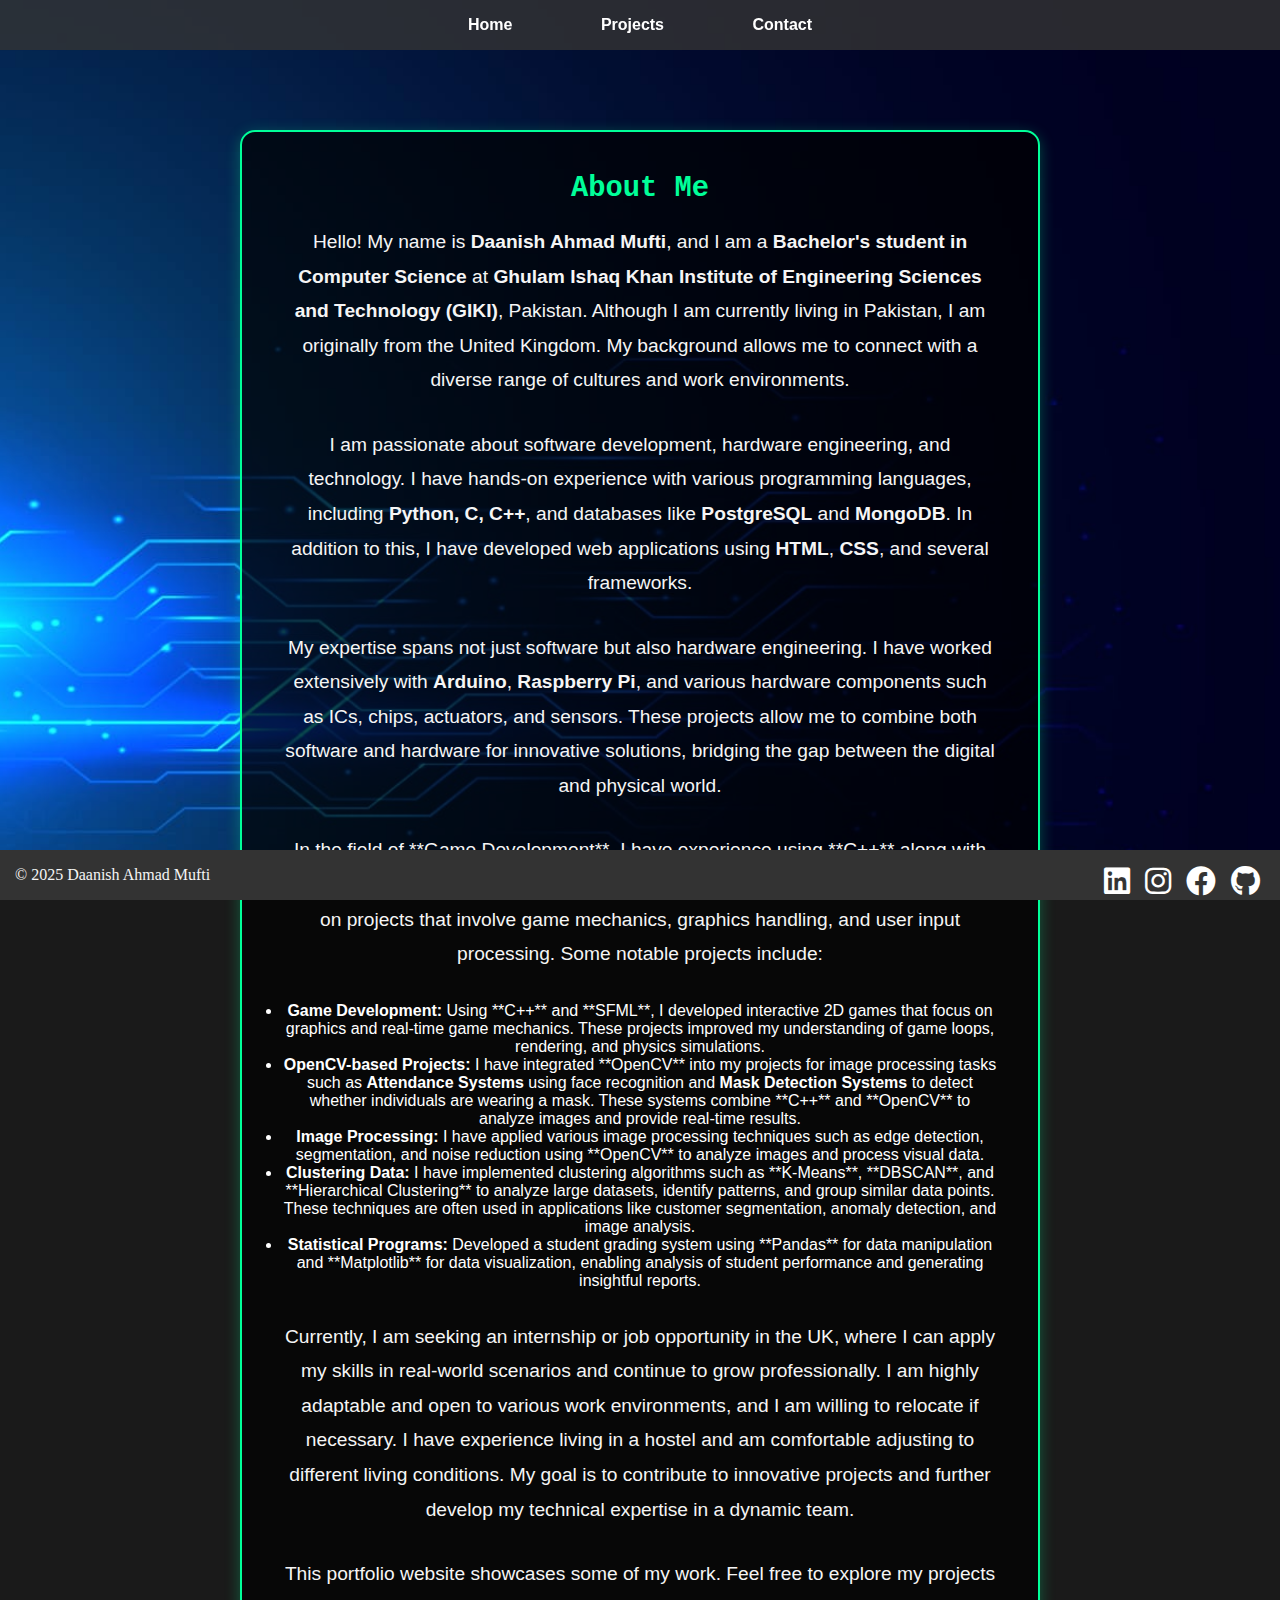
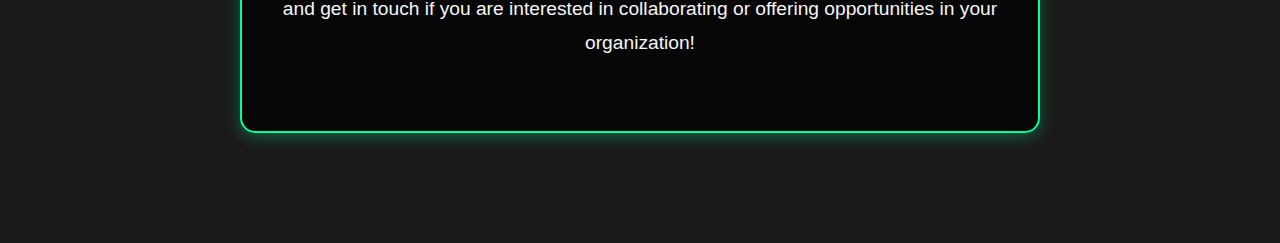
==== about.html @ 8d98ad85 "added all files for website" ====
<!DOCTYPE html>
<html lang="en">
<head>
    <meta charset="UTF-8">
    <meta name="viewport" content="width=device-width, initial-scale=1.0">
    <title>About Me - Daanish Ahmad Mufti</title>
    <link rel="stylesheet" href="styles.css">
    <link rel="stylesheet" href="https://cdnjs.cloudflare.com/ajax/libs/font-awesome/6.0.0-beta3/css/all.min.css">
    <link rel="icon" href="him.ico" type="image/png">
</head>
<body>
    <header>
        <nav>
            <ul>
                <li><a href="index.html">Home</a></li>
                <li><a href="projects.html">Projects</a></li>
                <li><a href="contact.html">Contact</a></li>
            </ul>
        </nav>
        <style>
            /* Reset some basic styles */
            * {
                margin: 0;
                padding: 0;
                box-sizing: border-box;
            }

            body {
                font-family: Arial, sans-serif;
                background-color: #1a1a1a;
                color: white;
                background-image: url('front.jpeg');
                background-size: cover;
                background-position: center center;
                padding-top: 80px;
                padding-bottom: 60px;
                min-height: 100vh;
            }

            header {
                background-color: rgba(51, 51, 51, 0.8);
                color: white;
                padding: 1rem;
                text-align: center;
                position: fixed;
                top: 0;
                left: 0;
                width: 100%;
                z-index: 10;
                box-sizing: border-box;
            }

            header nav ul {
                list-style: none;
                padding: 0;
            }

            header nav ul li {
                display: inline;
                margin: 0 20px;
            }

            header nav ul li a {
                color: white;
                text-decoration: none;
                font-weight: bold;
                font-family: 'Roboto', sans-serif;
            }

            /* Main content area */
            main {
                text-align: center;
                padding: 50px;
            }

            h1 {
                font-family: 'Great Vibes', cursive;
                font-size: 48px;
                color: #00ff99;  /* Neon green color */
                text-shadow: 0 0 10px #00ff99;
                margin-bottom: 20px;
            }

            p {
                font-family: 'Great Vibes', cursive;
                font-size: 24px;
                line-height: 1.6;
                color: #f5f5f5;
                margin-bottom: 30px;
            }

            /* Techy styled box with no white background */
            .techy-box {
                background: rgba(0, 0, 0, 0.7); /* Dark transparent background */
                border-radius: 15px;
                padding: 40px;
                max-width: 800px;
                margin: 0 auto;
                box-shadow: 0 4px 15px rgba(0, 255, 153, 0.3); /* Neon glowing effect */
                border: 2px solid #00ff99;
                text-align: center;
            }

            .techy-box h4 {
                font-family: 'Courier New', Courier, monospace;
                font-size: 1.8em;
                color: #00ff99;
                margin-bottom: 20px;
            }

            .techy-box p {
                font-family: 'Roboto', sans-serif;
                font-size: 1.2em;
                line-height: 1.8;
                color: #f5f5f5;
            }

            footer {
                    display: flex;
                    justify-content: space-between;
                    align-items: center;
                    padding: 20px;
                    background-color: #333;
                }

                .social-icons {
                    display: flex;
                    gap: 15px;
                }

                .social-icons a {
                    color: #fff;
                    font-size: 24px;
                    text-decoration: none;
                    transition: color 0.3s;
                }

                .social-icons a:hover {
                    color: #00ff99; /* Change color on hover */
                }

        </style>
    </header>

    <main>
        <div class="techy-box">
            <h4>About Me</h4>
            <p>Hello! My name is <strong>Daanish Ahmad Mufti</strong>, and I am a <strong>Bachelor's student in Computer Science</strong> at <strong>Ghulam Ishaq Khan Institute of Engineering Sciences and Technology (GIKI)</strong>, Pakistan. Although I am currently living in Pakistan, I am originally from the United Kingdom. My background allows me to connect with a diverse range of cultures and work environments.</p>

            <p>I am passionate about software development, hardware engineering, and technology. I have hands-on experience with various programming languages, including <strong>Python, C, C++</strong>, and databases like <strong>PostgreSQL</strong> and <strong>MongoDB</strong>. In addition to this, I have developed web applications using <strong>HTML</strong>, <strong>CSS</strong>, and several frameworks.</p>

            <p>My expertise spans not just software but also hardware engineering. I have worked extensively with <strong>Arduino</strong>, <strong>Raspberry Pi</strong>, and various hardware components such as ICs, chips, actuators, and sensors. These projects allow me to combine both software and hardware for innovative solutions, bridging the gap between the digital and physical world.</p>

            <p>In the field of **Game Development**, I have experience using **C++** along with the **SFML library** for creating games and interactive applications. I have worked on projects that involve game mechanics, graphics handling, and user input processing. Some notable projects include:</p>
            <ul>
                <li><strong>Game Development:</strong> Using **C++** and **SFML**, I developed interactive 2D games that focus on graphics and real-time game mechanics. These projects improved my understanding of game loops, rendering, and physics simulations.</li>
                <li><strong>OpenCV-based Projects:</strong> I have integrated **OpenCV** into my projects for image processing tasks such as <strong>Attendance Systems</strong> using face recognition and <strong>Mask Detection Systems</strong> to detect whether individuals are wearing a mask. These systems combine **C++** and **OpenCV** to analyze images and provide real-time results.</li>
            </ul>
            <ul>
                <li><strong>Image Processing:</strong> I have applied various image processing techniques such as edge detection, segmentation, and noise reduction using **OpenCV** to analyze images and process visual data.</li>
                <li><strong>Clustering Data:</strong> I have implemented clustering algorithms such as **K-Means**, **DBSCAN**, and **Hierarchical Clustering** to analyze large datasets, identify patterns, and group similar data points. These techniques are often used in applications like customer segmentation, anomaly detection, and image analysis.</li>
            </ul>

            </ul><li><strong>Statistical Programs:</strong> Developed a student grading system using **Pandas** for data manipulation and **Matplotlib** for data visualization, enabling analysis of student performance and generating insightful reports.</li>

            </ul>
            <p></p>
            <p>Currently, I am seeking an internship or job opportunity in the UK, where I can apply my skills in real-world scenarios and continue to grow professionally. I am highly adaptable and open to various work environments, and I am willing to relocate if necessary. I have experience living in a hostel and am comfortable adjusting to different living conditions. My goal is to contribute to innovative projects and further develop my technical expertise in a dynamic team.</p>

            <p>This portfolio website showcases some of my work. Feel free to explore my projects and get in touch if you are interested in collaborating or offering opportunities in your organization!</p>
        </div>
    </main>

    <footer>
        <p>&copy; 2025 Daanish Ahmad Mufti</p>
        <div class="social-icons">
            <a href="https://www.linkedin.com/in/daanish-mufti-1451a0290/" target="_blank"><i class="fab fa-linkedin"></i></a>
            <a href="https://www.instagram.com/daanish_mufti/" target="_blank"><i class="fab fa-instagram"></i></a>
            <a href="https://www.facebook.com/profile.php?id=100073440296946" target="_blank"><i class="fab fa-facebook"></i></a>
            <a href="https://github.com/daanishmufti/daanishmufti" target="_blank"><i class="fab fa-github"></i></a>
        </div>
    </footer>
</body>
</html>
---- styles.css ----
/* Global Styles */
* {
    margin: 0;
    padding: 0;
    box-sizing: border-box;
}

body {
    font-family: Arial, sans-serif;
    color: white;
    background-image: url('front.jpeg'); /* Ensure you have the correct path for your background image */
    background-size: cover;
    background-position: center center;
    background-attachment: fixed; /* This keeps the background fixed when scrolling */
    padding-top: 80px;
    padding-bottom: 60px;
    min-height: 100vh;
}

header {
    background-color: rgba(51, 51, 51, 1); /* Dark background with slight transparency */
    color: white;
    padding: 1rem;
    text-align: center;
    position: fixed;
    top: 0;
    left: 0;
    width: 100%;
    z-index: 10; /* Ensure header is above the background */
    box-sizing: border-box; /* Prevents padding from affecting width */
}

header nav ul {
    list-style: none;
    padding: 0;
}

header nav ul li {
    display: inline;
    margin: 0 20px;
}

header nav ul li a {
    color: white;
    text-decoration: none;
    font-weight: bold;
}

footer {
    background-color: #333; /* Dark background for footer */
    color: white;
    text-align: left; /* Align text to the left */
    padding: 3px 10px; /* Keep padding small to maintain footer height */
    position: fixed;
    bottom: 0;
    left: 0;
    width: 100%;
    display: flex; /* Use flexbox to arrange the image and text in a row */
    align-items: center; /* Vertically center the items */
    justify-content: left; /* Align everything to the left */
    height: 50px; /* Fixed height for the footer */
    box-sizing: border-box; /* Ensure padding does not affect size */
}

footer img.footer-img {
    width: 30px;         /* Set image size */
    height: 30px;        /* Keep the image square */
    border-radius: 50%;  /* Make the image circular */
    border: 2px solid #00ff99; /* Thin green border */
    padding: 2px;        /* Adds space between the image and the border */
    box-sizing: border-box; /* Ensures the border is included in the total size of the element */
    margin-top: 2px;     /* Slightly move the image upwards */
}

footer p {
    margin: 0;
    font-size: 16px; /* Smaller font size for minimal footer height */
    margin-left: -5px; /* Small gap between the image and the text */
}

/* Social icons styles */
footer .social-icons {
    display: flex; /* Use flexbox */
    gap: 15px; /* Space between icons */
    margin-left: auto; /* Push the icons to the right */
    margin-top: 5px; /* Add a small gap at the top */
    justify-content: flex-end; /* Align to the right of the container */
    position: absolute; /* Absolutely position the icons */
    right: 20px; /* Place icons 20px from the right */
    bottom: 1px; /* Place icons 10px from the bottom of the footer */
}


footer .social-icons a {
    color: #fff;
    font-size: 30px; /* Set a consistent icon size */
    text-decoration: none;
    transition: transform 0.3s ease; /* Smooth scale transition */
}

footer .social-icons a:hover {
    color: #00ff99; /* Neon green on hover */
    transform: scale(1.1); /* Slightly enlarge the icon */
}
/* Main Section - Scrollable content area */
main {

}

/* Gradient Description Box */
section {
    padding: 2rem;
}

.gradient-description {
    background: linear-gradient(45deg, #1a1a1a, #333333); /* Dark gradient for a techy look */
    color: #00ff99; /* Neon green-like text color for a tech feel */
    border-radius: 12px;
    padding: 20px;
    text-align: left; /* Align text to the left for a modern feel */
    max-width: 700px; /* Increase max-width for a wider box */
    margin: 20px auto; /* Center the box */
    box-shadow: 0 4px 10px rgba(0, 255, 153, 0.2); /* Soft neon glow effect */
    border: 1px solid #00ff99; /* Border with the same neon green */
}

.gradient-description h4 {
    font-size: 1.6em;
    font-weight: bold;
    margin-bottom: 15px;
    font-family: 'Courier New', Courier, monospace; /* Monospace font for a tech look */
    text-transform: uppercase; /* Uppercase for a more sleek and futuristic appearance */
    letter-spacing: 1px; /* Space between the letters for a more technical feel */
}

.gradient-description p {
    font-size: 1.2em;
    line-height: 1.7;
    font-family: 'Roboto', sans-serif; /* Clean and modern font */
    letter-spacing: 0.5px; /* Slight space between letters for readability */
    color: #f5f5f5; /* Slightly off-white for better contrast */
}
h1 {
    text-align: center;        /* Center the text */
    margin-top: -85px;         /* Move the title upwards (adjust as needed) */
    font-size: 3em;            /* Optional: Increase the font size */
    color: #00ff99;            /* Neon green color */
    text-shadow: 0 0 10px #00ff99, 0 0 10px #00ff99; /* Optional: Add a glowing neon effect */
}

header nav ul li a {
    color: bold white; /* Neon green color */
    text-decoration: none; /* Remove underline */
    font-weight: bold;
    padding: 10px 20px; /* Add padding around the text */
    border: 2px solid transparent; /* Initial border (invisible) */
    border-radius: 5px; /* Rounded corners */
    transition: all 0.3s ease; /* Smooth transition for hover effect */
}

/* Hover effect for buttons */
header nav ul li a:hover {
    background-color: #00ff99; /* Background color on hover */
    color: #333; /* Change text color on hover */
    border-color: #00ff99; /* Border color on hover */
    box-shadow: 0 0 10px rgba(0, 255, 153, 0.5); /* Glowing effect on hover */
}

.contact-info {
    text-align: left;
    margin-top: 55px; /* Add space between the icons and the text */
}

.contact-info .social-icons {
    display: flex;
    justify-content: center;
    gap: 15px;
    margin-top: -10px; /* Reduce space between the text and the icons */
    margin-bottom: 110px; /* Space below icons to maintain some distance */
}
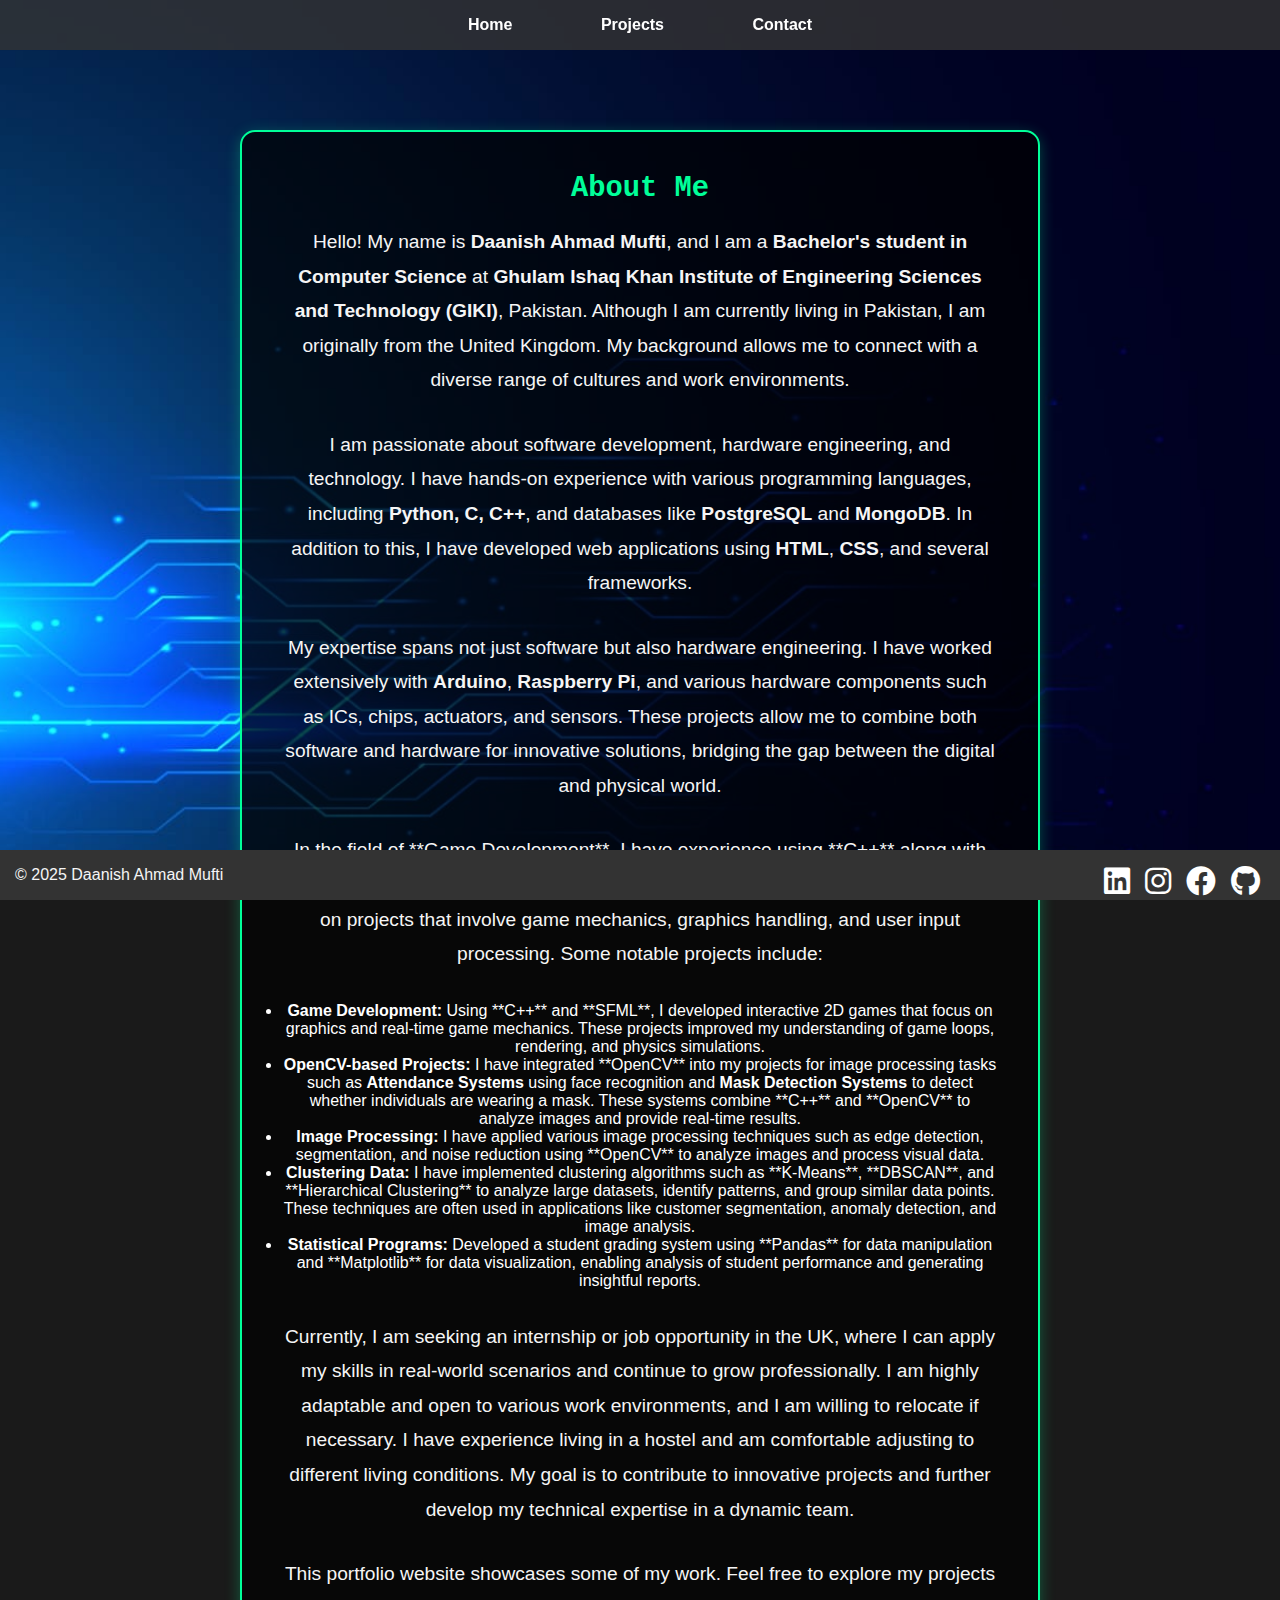
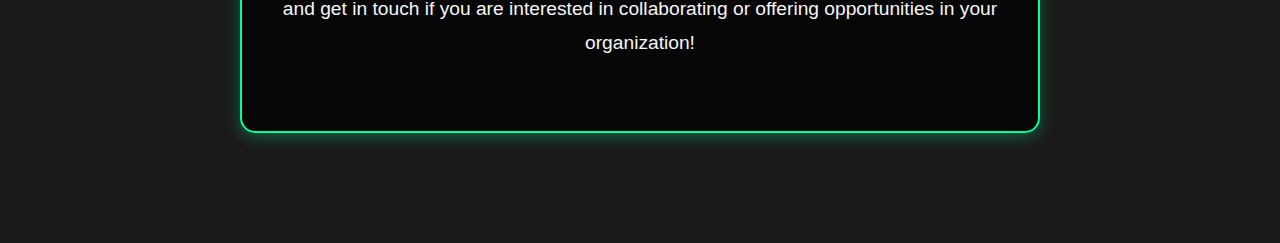
==== commit 10854034: "Update about.html" ====
--- a/about.html
+++ b/about.html
@@ -74,7 +74,7 @@
             }
 
             h1 {
-                font-family: 'Great Vibes', cursive;
+                font-family: Arial, sans-serif;
                 font-size: 48px;
                 color: #00ff99;  /* Neon green color */
                 text-shadow: 0 0 10px #00ff99;
@@ -82,7 +82,7 @@
             }
 
             p {
-                font-family: 'Great Vibes', cursive;
+                font-family: Arial, sans-serif;
                 font-size: 24px;
                 line-height: 1.6;
                 color: #f5f5f5;
--- a/styles.css
+++ b/styles.css
@@ -11,8 +11,8 @@
     background-image: url('front.jpeg'); /* Ensure you have the correct path for your background image */
     background-size: cover;
     background-position: center center;
-    background-attachment: fixed; /* This keeps the background fixed when scrolling */
-    padding-top: 80px;
+    background-attachment: fixed; /* Keeps the background fixed when scrolling */
+    padding-top: 80px;  /* Adjusted to give space for the fixed header */
     padding-bottom: 60px;
     min-height: 100vh;
 }
@@ -26,13 +26,14 @@
     top: 0;
     left: 0;
     width: 100%;
-    z-index: 10; /* Ensure header is above the background */
-    box-sizing: border-box; /* Prevents padding from affecting width */
+    z-index: 10; /* Ensures header is above the background */
+    box-sizing: border-box;
 }
 
 header nav ul {
     list-style: none;
     padding: 0;
+    display: inline-block;
 }
 
 header nav ul li {
@@ -41,142 +42,228 @@
 }
 
 header nav ul li a {
-    color: white;
+    color: white; /* Corrected color */
     text-decoration: none;
     font-weight: bold;
+    padding: 10px 20px;
+    border: 2px solid transparent;
+    border-radius: 5px;
+    transition: all 0.3s ease;
+}
+
+header nav ul li a:hover {
+    background-color: #00ff99;
+    color: #333;
+    border-color: #00ff99;
+    box-shadow: 0 0 10px rgba(0, 255, 153, 0.5);
 }
 
 footer {
-    background-color: #333; /* Dark background for footer */
+    background-color: #333;
     color: white;
-    text-align: left; /* Align text to the left */
-    padding: 3px 10px; /* Keep padding small to maintain footer height */
+    text-align: left;
+    padding: 3px 10px;
     position: fixed;
     bottom: 0;
     left: 0;
     width: 100%;
-    display: flex; /* Use flexbox to arrange the image and text in a row */
-    align-items: center; /* Vertically center the items */
-    justify-content: left; /* Align everything to the left */
-    height: 50px; /* Fixed height for the footer */
-    box-sizing: border-box; /* Ensure padding does not affect size */
+    display: flex;
+    align-items: center;
+    justify-content: left;
+    height: 50px;
+    box-sizing: border-box;
 }
 
 footer img.footer-img {
-    width: 30px;         /* Set image size */
-    height: 30px;        /* Keep the image square */
-    border-radius: 50%;  /* Make the image circular */
-    border: 2px solid #00ff99; /* Thin green border */
-    padding: 2px;        /* Adds space between the image and the border */
-    box-sizing: border-box; /* Ensures the border is included in the total size of the element */
-    margin-top: 2px;     /* Slightly move the image upwards */
+    width: 30px;
+    height: 30px;
+    border-radius: 50%;
+    border: 2px solid #00ff99;
+    padding: 2px;
+    box-sizing: border-box;
+    margin-top: 2px;
 }
 
 footer p {
     margin: 0;
-    font-size: 16px; /* Smaller font size for minimal footer height */
-    margin-left: -5px; /* Small gap between the image and the text */
+    font-size: 16px;
+    margin-left: -5px;
 }
 
 /* Social icons styles */
 footer .social-icons {
-    display: flex; /* Use flexbox */
-    gap: 15px; /* Space between icons */
-    margin-left: auto; /* Push the icons to the right */
-    margin-top: 5px; /* Add a small gap at the top */
-    justify-content: flex-end; /* Align to the right of the container */
-    position: absolute; /* Absolutely position the icons */
-    right: 20px; /* Place icons 20px from the right */
-    bottom: 1px; /* Place icons 10px from the bottom of the footer */
-}
-
+    display: flex;
+    gap: 15px;
+    margin-left: auto;
+    margin-top: 5px;
+    justify-content: flex-end;
+    position: absolute;
+    right: 20px;
+    bottom: 1px;
+}
 
 footer .social-icons a {
     color: #fff;
-    font-size: 30px; /* Set a consistent icon size */
+    font-size: 30px;
     text-decoration: none;
-    transition: transform 0.3s ease; /* Smooth scale transition */
+    transition: transform 0.3s ease;
 }
 
 footer .social-icons a:hover {
-    color: #00ff99; /* Neon green on hover */
-    transform: scale(1.1); /* Slightly enlarge the icon */
-}
-/* Main Section - Scrollable content area */
-main {
-
-}
-
-/* Gradient Description Box */
-section {
-    padding: 2rem;
-}
-
-.gradient-description {
-    background: linear-gradient(45deg, #1a1a1a, #333333); /* Dark gradient for a techy look */
-    color: #00ff99; /* Neon green-like text color for a tech feel */
-    border-radius: 12px;
-    padding: 20px;
-    text-align: left; /* Align text to the left for a modern feel */
-    max-width: 700px; /* Increase max-width for a wider box */
-    margin: 20px auto; /* Center the box */
-    box-shadow: 0 4px 10px rgba(0, 255, 153, 0.2); /* Soft neon glow effect */
-    border: 1px solid #00ff99; /* Border with the same neon green */
-}
-
-.gradient-description h4 {
-    font-size: 1.6em;
-    font-weight: bold;
-    margin-bottom: 15px;
-    font-family: 'Courier New', Courier, monospace; /* Monospace font for a tech look */
-    text-transform: uppercase; /* Uppercase for a more sleek and futuristic appearance */
-    letter-spacing: 1px; /* Space between the letters for a more technical feel */
-}
-
-.gradient-description p {
+    color: #00ff99;
+    transform: scale(1.1);
+}
+
+/* Projects Section */
+.projects {
+    display: grid;
+    grid-template-columns: repeat(3, 1fr);
+    gap: 30px;
+    padding: 40px;
+    justify-items: center;
+}
+
+.project-box {
+    background-color: rgba(51, 51, 51, 0.8);
+    border-radius: 15px;
+    padding: 15px;
+    text-align: center;
+    transition: transform 0.3s ease-in-out;
+    width: 100%; /* Ensures the box takes up the full width of its grid column */
+    max-width: 400px; /* Maximum width for consistency */
+    min-width: 400px; /* Minimum width to ensure the box is not too small */
+    height: 620px;
+    box-shadow: 0 4px 10px rgba(0, 255, 153, 0.2);
+    display: flex;
+    flex-direction: column;
+    justify-content: space-between; /* Ensure content is spaced out */
+}
+
+.project-box:hover {
+    transform: scale(1.05);
+    box-shadow: 0 4px 20px rgba(0, 255, 153, 0.5);
+}
+
+/* Image inside the project box */
+.project-box img {
+    width: 100%; /* Make the image fill the width of the box */
+    height: 350px; /* Fixed height for uniform image size */
+    object-fit: cover; /* Ensures the image covers the space without distortion */
+    border-radius: 10px; /* Curved corners */
+    margin-bottom: -15px; /* Space between image and text */
+}
+
+/* Title inside the project box */
+.project-box h3 {
+    font-size: 1.5em;
+    color: #00ff99;
+    margin-bottom: -140px;
+    line-height: 1.2;
+    height: 45px; /* Fixed height for the title */
+    position: relative;
+    top: -60px; /* Move the title upwards */
+}
+
+/* Description inside the project box */
+.project-box p {
+    font-size: 1.1em;
+    color: #f5f5f5;
+    line-height: 1.5;
+    height: 75px; /* Set a fixed height for the description */
+    overflow: hidden; /* Hide text that overflows if the description is too long */
+    position: relative;
+    top: -40px; /* Move the title upwards */
+}
+
+
+
+/* Header and footer styles */
+h1 {
+    text-align: center;
+    margin-top: -40px;
+    font-size: 3em;
+    color: #00ff99;
+    text-shadow: 0 0 10px #00ff99, 0 0 10px #00ff99;
+}
+
+p {
+    margin-top: 20px;
+    margin-bottom: 50px;
+    font-size: 1.2em;
+    line-height: 1.9;
+}
+
+.intro {
+    max-width: 800px;  /* Limit the width of the paragraph */
+    width: 90%;        /* Make it responsive within the max width */
+    text-align: center; /* Center align the text */
+    margin-top: 20px;
+    margin-bottom: 50px;
     font-size: 1.2em;
     line-height: 1.7;
-    font-family: 'Roboto', sans-serif; /* Clean and modern font */
-    letter-spacing: 0.5px; /* Slight space between letters for readability */
-    color: #f5f5f5; /* Slightly off-white for better contrast */
-}
-h1 {
-    text-align: center;        /* Center the text */
-    margin-top: -85px;         /* Move the title upwards (adjust as needed) */
-    font-size: 3em;            /* Optional: Increase the font size */
-    color: #00ff99;            /* Neon green color */
-    text-shadow: 0 0 10px #00ff99, 0 0 10px #00ff99; /* Optional: Add a glowing neon effect */
 }
 
 header nav ul li a {
-    color: bold white; /* Neon green color */
-    text-decoration: none; /* Remove underline */
+    color: white; /* Fixed issue with color declaration */
+    text-decoration: none;
     font-weight: bold;
-    padding: 10px 20px; /* Add padding around the text */
-    border: 2px solid transparent; /* Initial border (invisible) */
-    border-radius: 5px; /* Rounded corners */
-    transition: all 0.3s ease; /* Smooth transition for hover effect */
-}
-
-/* Hover effect for buttons */
+    padding: 10px 20px;
+    border: 2px solid transparent;
+    border-radius: 5px;
+    transition: all 0.3s ease;
+}
+
 header nav ul li a:hover {
-    background-color: #00ff99; /* Background color on hover */
-    color: #333; /* Change text color on hover */
-    border-color: #00ff99; /* Border color on hover */
-    box-shadow: 0 0 10px rgba(0, 255, 153, 0.5); /* Glowing effect on hover */
-}
-
-.contact-info {
-    text-align: left;
-    margin-top: 55px; /* Add space between the icons and the text */
-}
-
-.contact-info .social-icons {
-    display: flex;
-    justify-content: center;
-    gap: 15px;
-    margin-top: -10px; /* Reduce space between the text and the icons */
-    margin-bottom: 110px; /* Space below icons to maintain some distance */
-}
-
-
+    background-color: #00ff99;
+    color: #333;
+    border-color: #00ff99;
+    box-shadow: 0 0 10px rgba(0, 255, 153, 0.5);
+}
+
+@media screen and (max-width: 1024px) {
+    .project-box {
+        width: 45%;
+    }
+
+    /* Reduce text size for smaller screens */
+    h1 {
+        font-size: 40px;
+    }
+
+    p.intro {
+        font-size: 14px;
+    }
+}
+
+@media screen and (max-width: 768px) {
+    .project-box {
+        width: 100%;
+    }
+
+    .projects {
+        justify-content: center;
+    }
+
+    /* Significantly reduce text size on very small screens */
+    h1 {
+        font-size: 30px;
+    }
+
+    p.intro {
+        font-size: 12px;
+        margin-top: 20px;
+    }
+
+    footer p {
+        font-size: 10px;
+    }
+
+    .social-icons a {
+        font-size: 10px;
+    }
+}
+
+
+
+
+
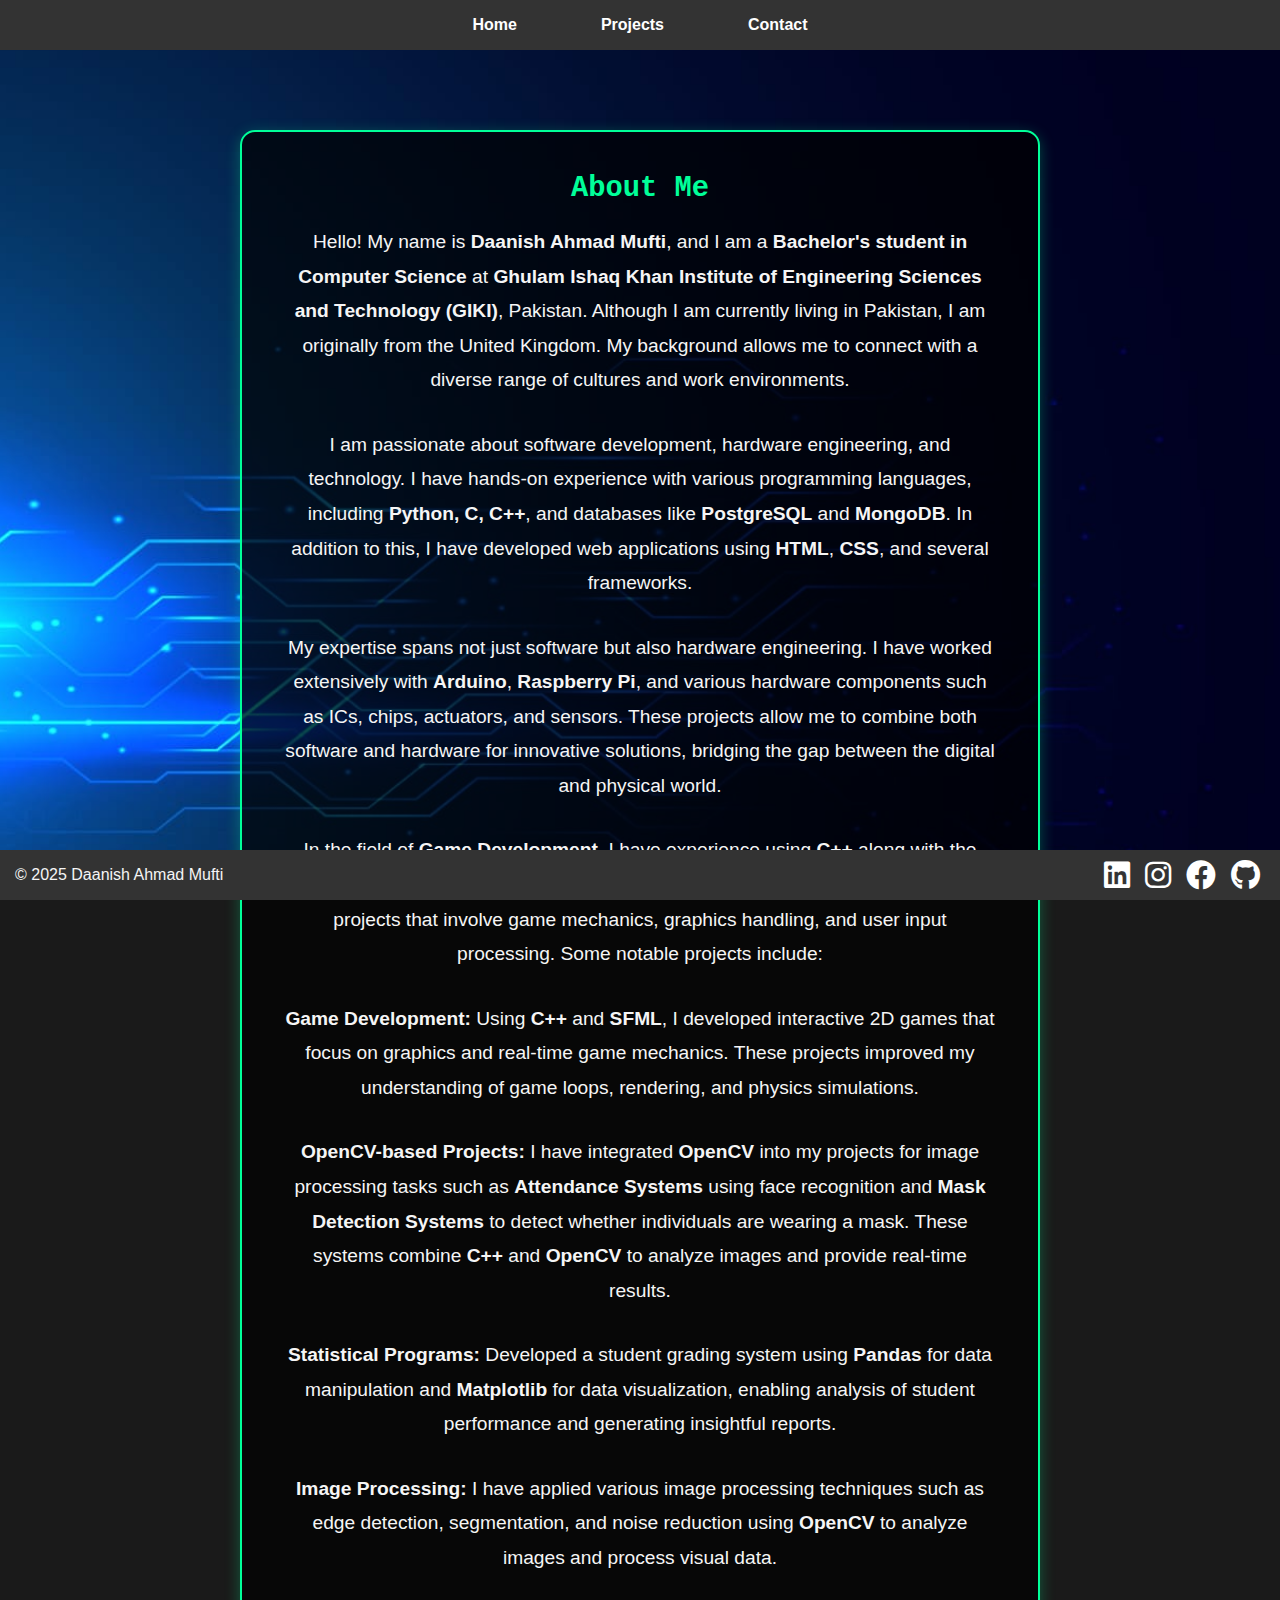
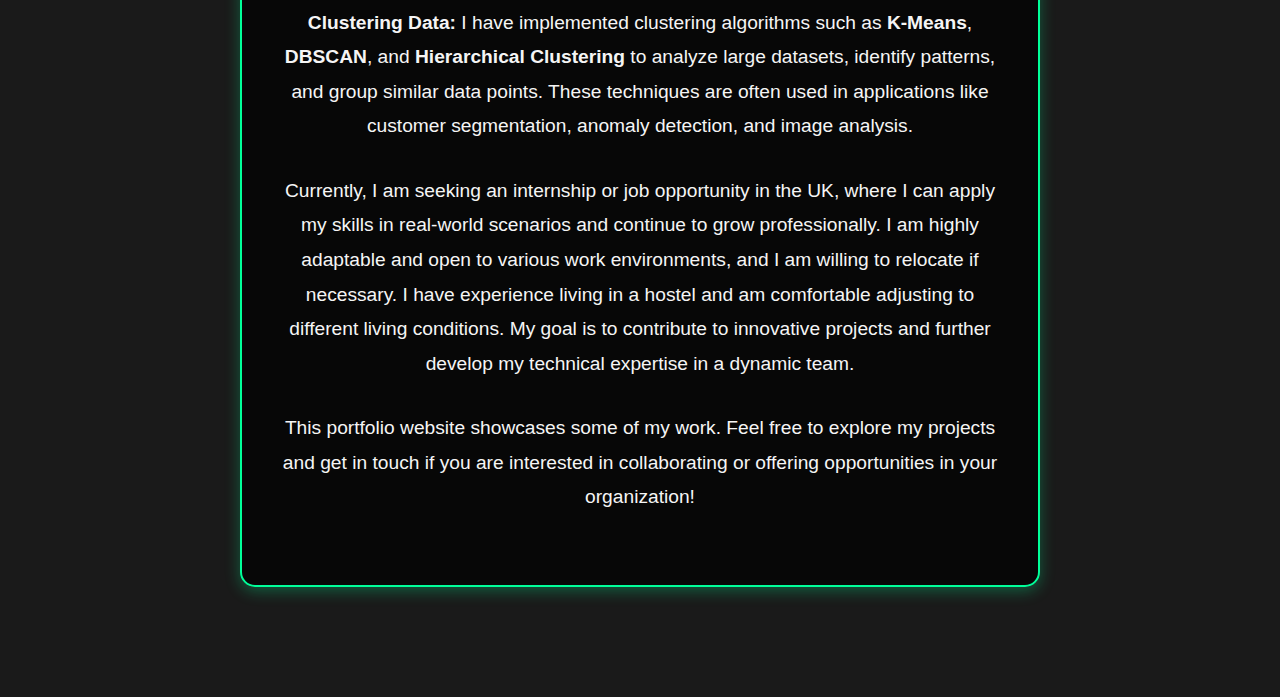
==== commit 90b9cb46: "Update about.html" ====
--- a/about.html
+++ b/about.html
@@ -35,38 +35,10 @@
                 padding-top: 80px;
                 padding-bottom: 60px;
                 min-height: 100vh;
+                display: flex; /* Enable flexbox */
+                justify-content: center; /* Center horizontally */
+                align-items: center; /* Center vertically */
             }
-
-            header {
-                background-color: rgba(51, 51, 51, 0.8);
-                color: white;
-                padding: 1rem;
-                text-align: center;
-                position: fixed;
-                top: 0;
-                left: 0;
-                width: 100%;
-                z-index: 10;
-                box-sizing: border-box;
-            }
-
-            header nav ul {
-                list-style: none;
-                padding: 0;
-            }
-
-            header nav ul li {
-                display: inline;
-                margin: 0 20px;
-            }
-
-            header nav ul li a {
-                color: white;
-                text-decoration: none;
-                font-weight: bold;
-                font-family: 'Roboto', sans-serif;
-            }
-
             /* Main content area */
             main {
                 text-align: center;
@@ -139,6 +111,29 @@
                     color: #00ff99; /* Change color on hover */
                 }
 
+                @media only screen and (max-width: 380px) {
+                footer {
+                    flex-direction: row;
+                    text-align: left;
+                }
+
+                .techy-box {
+                    padding: 20px; /* Less padding */
+                    width: 180px; /* Make the box take up most of the screen width on mobile */
+                }
+
+                .techy-box h4 {
+                    font-size: 1.2em; /* Smaller subheading size */
+                }
+
+                .techy-box p {
+                    font-size: 0.7em;
+                    line-height: 1.8;
+                    color: #f5f5f5;
+                }
+            }
+
+
         </style>
     </header>
 
@@ -151,17 +146,17 @@
 
             <p>My expertise spans not just software but also hardware engineering. I have worked extensively with <strong>Arduino</strong>, <strong>Raspberry Pi</strong>, and various hardware components such as ICs, chips, actuators, and sensors. These projects allow me to combine both software and hardware for innovative solutions, bridging the gap between the digital and physical world.</p>
 
-            <p>In the field of **Game Development**, I have experience using **C++** along with the **SFML library** for creating games and interactive applications. I have worked on projects that involve game mechanics, graphics handling, and user input processing. Some notable projects include:</p>
-            <ul>
-                <li><strong>Game Development:</strong> Using **C++** and **SFML**, I developed interactive 2D games that focus on graphics and real-time game mechanics. These projects improved my understanding of game loops, rendering, and physics simulations.</li>
-                <li><strong>OpenCV-based Projects:</strong> I have integrated **OpenCV** into my projects for image processing tasks such as <strong>Attendance Systems</strong> using face recognition and <strong>Mask Detection Systems</strong> to detect whether individuals are wearing a mask. These systems combine **C++** and **OpenCV** to analyze images and provide real-time results.</li>
-            </ul>
-            <ul>
-                <li><strong>Image Processing:</strong> I have applied various image processing techniques such as edge detection, segmentation, and noise reduction using **OpenCV** to analyze images and process visual data.</li>
-                <li><strong>Clustering Data:</strong> I have implemented clustering algorithms such as **K-Means**, **DBSCAN**, and **Hierarchical Clustering** to analyze large datasets, identify patterns, and group similar data points. These techniques are often used in applications like customer segmentation, anomaly detection, and image analysis.</li>
-            </ul>
+            <p>In the field of <strong>Game Development</strong>, I have experience using <strong>C++</strong> along with the <strong>SFML library</strong> for creating games and interactive applications. I have worked on projects that involve game mechanics, graphics handling, and user input processing. Some notable projects include:</p>
 
-            </ul><li><strong>Statistical Programs:</strong> Developed a student grading system using **Pandas** for data manipulation and **Matplotlib** for data visualization, enabling analysis of student performance and generating insightful reports.</li>
+            <p><strong>Game Development:</strong> Using <strong>C++</strong> and <strong>SFML</strong>, I developed interactive 2D games that focus on graphics and real-time game mechanics. These projects improved my understanding of game loops, rendering, and physics simulations.</p>
+            <p><strong>OpenCV-based Projects:</strong> I have integrated <strong>OpenCV</strong> into my projects for image processing tasks such as <strong>Attendance Systems</strong> using face recognition and <strong>Mask Detection Systems</strong> to detect whether individuals are wearing a mask. These systems combine <strong>C++</strong> and <strong>OpenCV</strong> to analyze images and provide real-time results.</p>
+            
+            <p><strong>Statistical Programs:</strong> Developed a student grading system using <strong>Pandas</strong> for data manipulation and <strong>Matplotlib</strong> for data visualization, enabling analysis of student performance and generating insightful reports.</p>
+            
+            <p><strong>Image Processing:</strong> I have applied various image processing techniques such as edge detection, segmentation, and noise reduction using <strong>OpenCV</strong> to analyze images and process visual data.</p>
+            
+            <p><strong>Clustering Data:</strong> I have implemented clustering algorithms such as <strong>K-Means</strong>, <strong>DBSCAN</strong>, and <strong>Hierarchical Clustering</strong> to analyze large datasets, identify patterns, and group similar data points. These techniques are often used in applications like customer segmentation, anomaly detection, and image analysis.</p>
+            
 
             </ul>
             <p></p>
--- a/styles.css
+++ b/styles.css
@@ -30,10 +30,12 @@
     box-sizing: border-box;
 }
 
+/* Navigation Styling */
 header nav ul {
     list-style: none;
     padding: 0;
-    display: inline-block;
+    display: flex;
+    justify-content: center;
 }
 
 header nav ul li {
@@ -42,7 +44,7 @@
 }
 
 header nav ul li a {
-    color: white; /* Corrected color */
+    color: white;
     text-decoration: none;
     font-weight: bold;
     padding: 10px 20px;
@@ -58,6 +60,7 @@
     box-shadow: 0 0 10px rgba(0, 255, 153, 0.5);
 }
 
+/* Footer Styling */
 footer {
     background-color: #333;
     color: white;
@@ -90,7 +93,7 @@
     margin-left: -5px;
 }
 
-/* Social icons styles */
+/* Social Icons Styling */
 footer .social-icons {
     display: flex;
     gap: 15px;
@@ -99,7 +102,7 @@
     justify-content: flex-end;
     position: absolute;
     right: 20px;
-    bottom: 1px;
+    bottom: 7.5px;
 }
 
 footer .social-icons a {
@@ -175,8 +178,6 @@
     top: -40px; /* Move the title upwards */
 }
 
-
-
 /* Header and footer styles */
 h1 {
     text-align: center;
@@ -204,7 +205,7 @@
 }
 
 header nav ul li a {
-    color: white; /* Fixed issue with color declaration */
+    color: white;
     text-decoration: none;
     font-weight: bold;
     padding: 10px 20px;
@@ -220,11 +221,33 @@
     box-shadow: 0 0 10px rgba(0, 255, 153, 0.5);
 }
 
+.contact-info {
+    font-size: 1.1em; /* Slightly larger text for better readability */
+    margin-top: 65px;
+    margin-bottom: 40px;
+
+}
+
+/* Media Queries for responsiveness */
 @media screen and (max-width: 1024px) {
     .project-box {
         width: 45%;
     }
 
+    header nav ul {
+        flex-direction: row; /* Ensure buttons stay in row */
+        justify-content: center; /* Center the navigation items */
+    }
+
+    header nav ul li {
+        margin: 0 10px; /* Reduced margin for smaller screens */
+    }
+
+    header nav ul li a {
+        font-size: 14px; /* Smaller font size for buttons */
+        padding: 8px 16px; /* Reduced padding for buttons */
+    }
+
     /* Reduce text size for smaller screens */
     h1 {
         font-size: 40px;
@@ -233,6 +256,10 @@
     p.intro {
         font-size: 14px;
     }
+
+    .contact-info {
+        font-size: 1em; /* Slightly smaller font size on smaller screens */
+    }
 }
 
 @media screen and (max-width: 768px) {
@@ -244,7 +271,13 @@
         justify-content: center;
     }
 
-    /* Significantly reduce text size on very small screens */
+    /* Adjust button sizes for smaller screens */
+    header nav ul li a {
+        font-size: 14px; /* Smaller button font size */
+        padding: 8px 15px; /* Adjust padding for mobile */
+    }
+
+    /* Reduce text size on very small screens */
     h1 {
         font-size: 30px;
     }
@@ -261,9 +294,30 @@
     .social-icons a {
         font-size: 10px;
     }
-}
-
-
-
-
-
+
+    .contact-info {
+        font-size: 0.95em; /* Smaller font size for mobile screens */
+    }
+}
+
+@media screen and (max-width: 480px) {
+    header nav ul li a {
+        font-size: 12px; /* Further reduced font size for very small screens */
+        padding: 6px 12px; /* Even smaller padding */
+    }
+
+    footer {
+        text-align: center;  /* Center the footer items on small screens */
+        flex-direction: column;
+        align-items: center;
+    }
+
+    footer .social-icons {
+        margin-top: 10px;
+    }
+
+    .contact-info {
+        font-size: 0.85em; /* Even smaller font size on very small screens */
+    }
+}
+
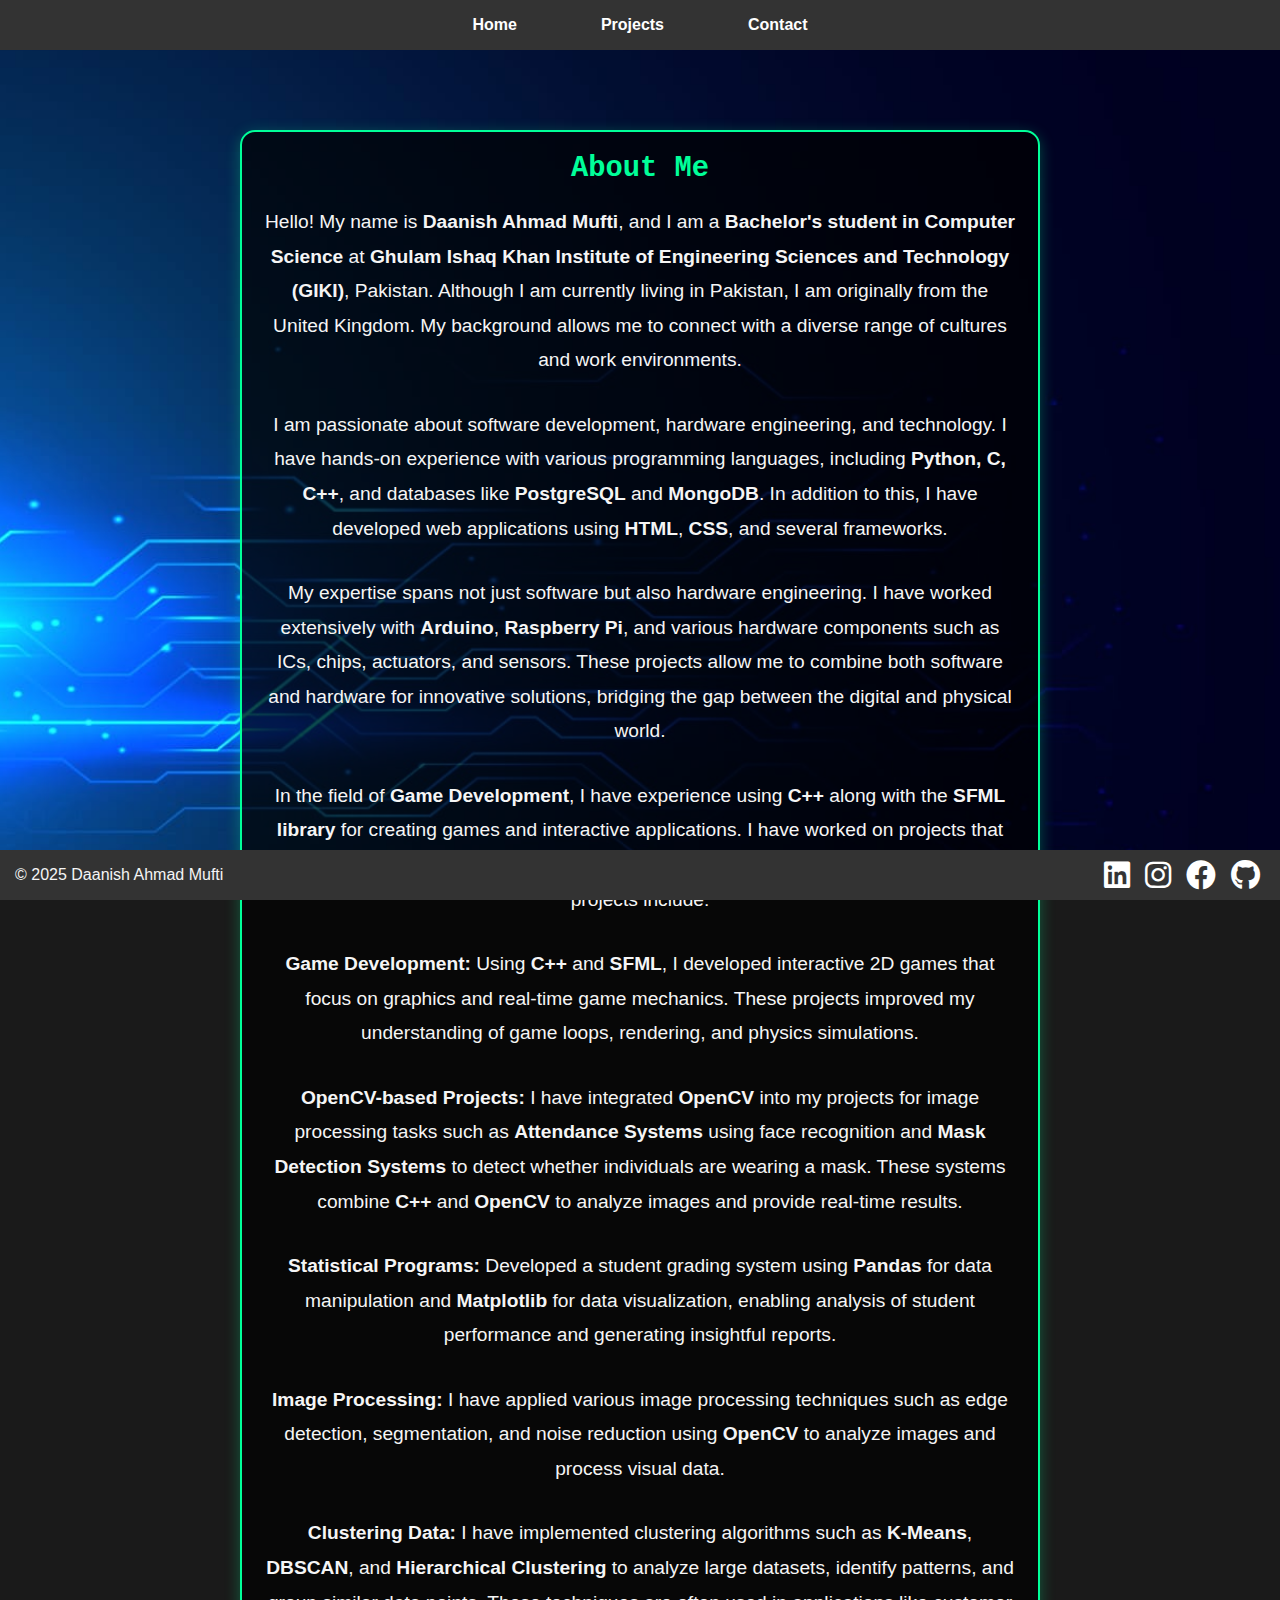
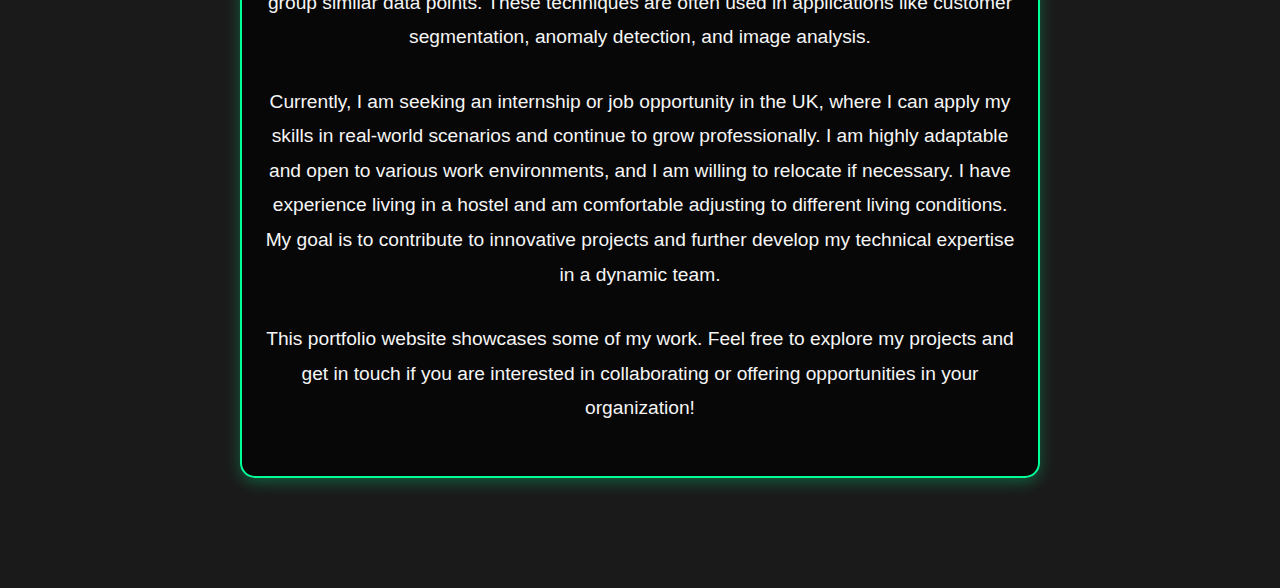
==== commit 2a91fd75: "Update about.html" ====
--- a/about.html
+++ b/about.html
@@ -65,7 +65,7 @@
             .techy-box {
                 background: rgba(0, 0, 0, 0.7); /* Dark transparent background */
                 border-radius: 15px;
-                padding: 40px;
+                padding: 20px;
                 max-width: 800px;
                 margin: 0 auto;
                 box-shadow: 0 4px 15px rgba(0, 255, 153, 0.3); /* Neon glowing effect */
@@ -111,7 +111,7 @@
                     color: #00ff99; /* Change color on hover */
                 }
 
-                @media only screen and (max-width: 380px) {
+                @media only screen and (max-width: 360px) {
                 footer {
                     flex-direction: row;
                     text-align: left;
--- a/styles.css
+++ b/styles.css
@@ -204,23 +204,6 @@
     line-height: 1.7;
 }
 
-header nav ul li a {
-    color: white;
-    text-decoration: none;
-    font-weight: bold;
-    padding: 10px 20px;
-    border: 2px solid transparent;
-    border-radius: 5px;
-    transition: all 0.3s ease;
-}
-
-header nav ul li a:hover {
-    background-color: #00ff99;
-    color: #333;
-    border-color: #00ff99;
-    box-shadow: 0 0 10px rgba(0, 255, 153, 0.5);
-}
-
 .contact-info {
     font-size: 1.1em; /* Slightly larger text for better readability */
     margin-top: 65px;
@@ -271,8 +254,20 @@
         justify-content: center;
     }
 
-    /* Adjust button sizes for smaller screens */
+    header nav ul {
+        list-style: none;
+        padding: 0;
+    }
+    
+    header nav ul li {
+        display: inline;
+        margin: 0 10px;
+    }
+    
     header nav ul li a {
+        color: white;
+        text-decoration: none;
+        font-weight: bold;
         font-size: 14px; /* Smaller button font size */
         padding: 8px 15px; /* Adjust padding for mobile */
     }
@@ -298,26 +293,73 @@
     .contact-info {
         font-size: 0.95em; /* Smaller font size for mobile screens */
     }
-}
-
-@media screen and (max-width: 480px) {
+    
+}
+
+@media screen and (max-width: 350px) {
+    header nav ul {
+        list-style: none;
+        padding: 0;
+    }
+    
+    header nav ul li {
+        display: inline;
+        margin: 0 -5px;
+    }
+    
     header nav ul li a {
+        color: white;
+        text-decoration: none;
+        font-weight: bold;
         font-size: 12px; /* Further reduced font size for very small screens */
         padding: 6px 12px; /* Even smaller padding */
     }
 
     footer {
-        text-align: center;  /* Center the footer items on small screens */
-        flex-direction: column;
-        align-items: center;
-    }
-
+        flex-direction: row;
+        text-align: left;
+    }
+    
+    footer .social-icons {
+        display: flex;
+        gap: 15px;
+        justify-content: center; /* Centers the icons */
+        margin-top: 10px;
+        position: absolute;
+        right: 0; /* Remove the right positioning to center them */
+        left: 0;  /* Ensure it spans the entire width */
+        bottom: 7.5px;
+    }
+    
     footer .social-icons {
         margin-top: 10px;
     }
 
+    footer p {
+        font-size: 10px;
+        display: none;
+    }
+
+    footer .social1-icons {
+        display: flex;
+        gap: 15px;
+        justify-content: center; /* Centers the icons */
+        margin-top: 10px;
+        position: absolute;
+        right: 0; /* Remove the right positioning to center them */
+        left: 0;  /* Ensure it spans the entire width */
+        bottom: 7.5px;
+    }
+    
+    footer .social1-icons {
+        margin-top: 10px;
+    }
+
     .contact-info {
         font-size: 0.85em; /* Even smaller font size on very small screens */
     }
-}
-
+    
+}
+
+
+
